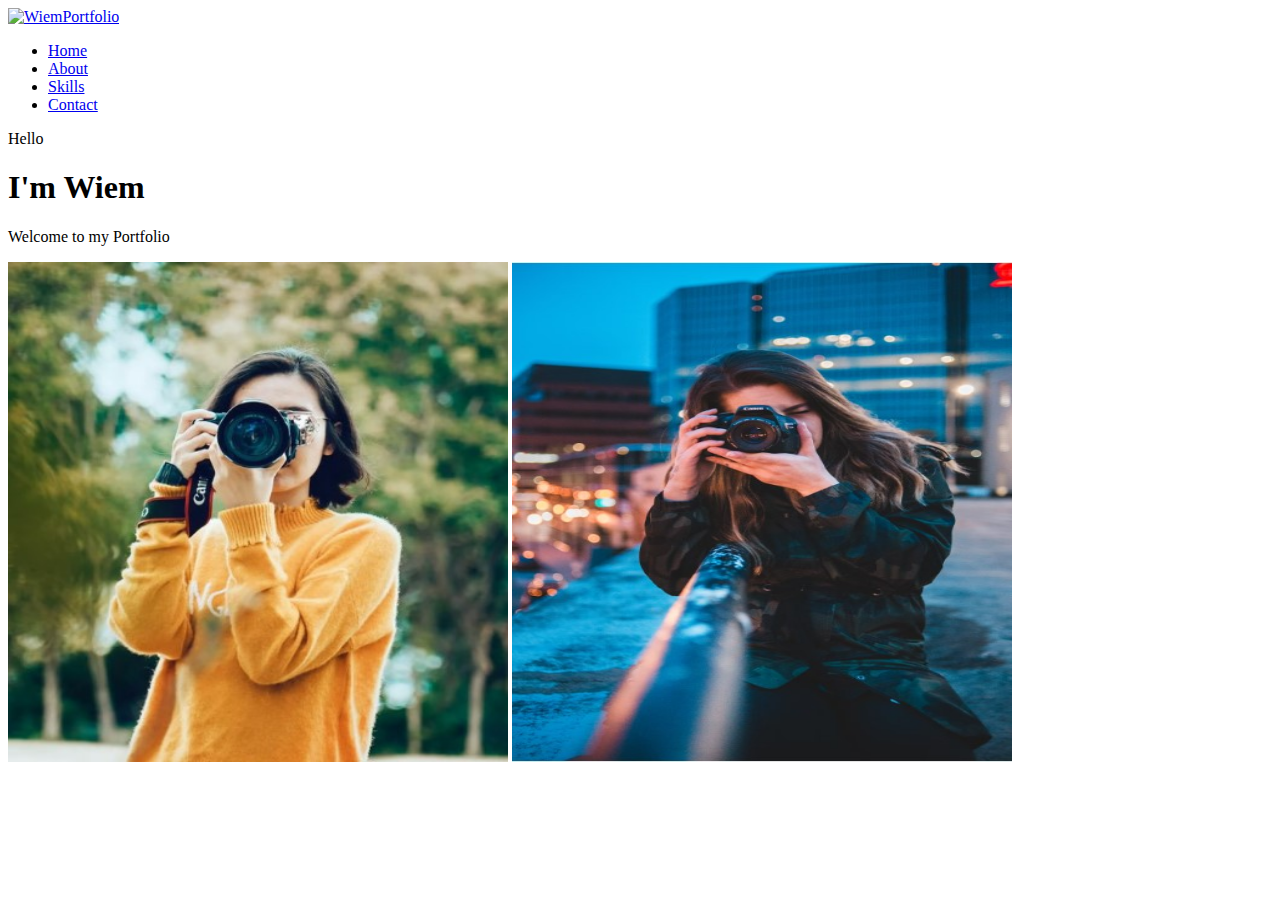
==== index.html @ abc271b1 "Project web" ====
<!DOCTYPE html>
<html>

    <head>
        <meta charset="UTF-8">
        <title>Home</title>
    </head>

    <body>
        <div class="container">
            <nav>
                <div class="logo"><a href="index.html"><img src="" alt="WiemPortfolio"></a></div>
                <ul class="navItems">
                    <li><a href="index.html">Home</a></li>
                    <li><a href="about.html">About</a></li>
                    <li><a href="skills.html">Skills</a></li>
                    <li><a href="contact.html">Contact</a></li>
                </ul>
            </nav>
            <div class="wrapper">
                <div class="cols cols0">
                    <span class="topline">Hello</span>
                    <h1>I'm <span class="multiText">Wiem</span></h1>
                    <p>Welcome to my Portfolio</p>
                </div>
                <div class="cols cols1">
                    <div class="imgbox">
                        <img src="src/Screenshot 2023-11-19 114545.jpg" alt="picture1" height="500" width="500">
                        <img src="src/Screenshot 2023-11-19 115004.jpg" alt="picture2" height="500" width="500">
                    </div>
                </div>
            </div>
        </div>
        
    </body>
</html>
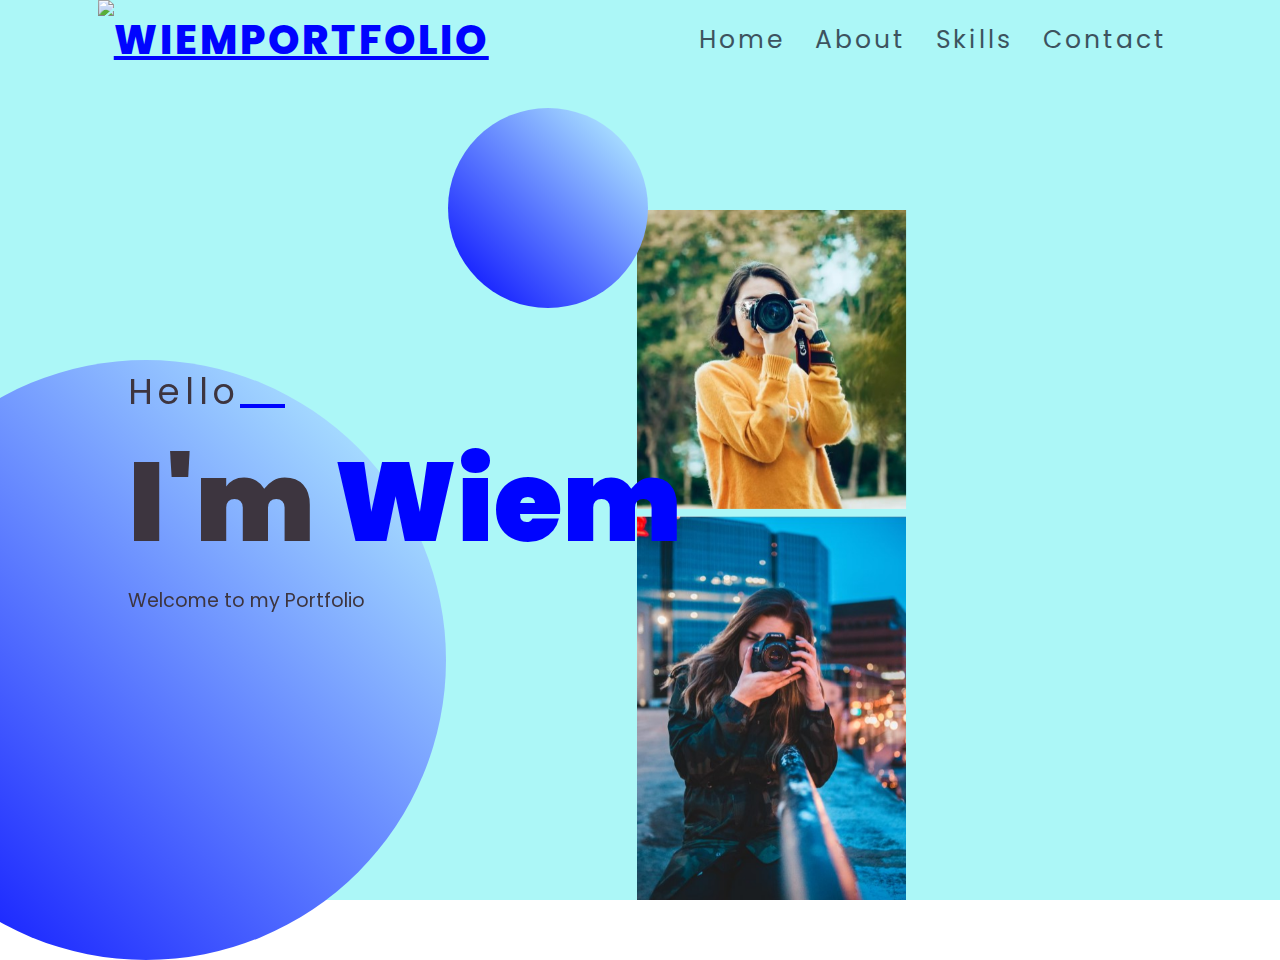
==== commit 6a050521: "travail css" ====
--- a/index.html
+++ b/index.html
@@ -4,6 +4,8 @@
     <head>
         <meta charset="UTF-8">
         <title>Home</title>
+        <link rel="stylesheet" href="style.css">
+        <link rel="stylesheet" href="https://cdnjs.cloudflare.com/ajax/libs/font-awesome/6.2.1/css/all.min.css">
     </head>
 
     <body>
--- a/style.css
+++ b/style.css
@@ -0,0 +1,183 @@
+/*ay haja fyha .w mb3dha ktiba hadhyka class deja 3amlin leha delcaration fy html class tnajem ta5dem byha barcha marrat par contre id ta5dem byha marra wa7da*/
+@import url('https://fonts.googleapis.com/css?family=Poppins:400,600,900');  /* hadhy importena librairie bch najemna naktbou bel font hadha "poppins" */
+/* etoile hadhy m3ntha 5dma mta3 css 3la page web kemla*/
+*{
+    margin: 0;
+    padding: 0;
+    box-sizing: border-box; /* hadhy pour determiner largeur w hauteur mta3 element html */
+    font-family: 'poppins',sans-serif; /* hadhy police mta3 lektiba */
+}
+/* 5edma css 3al balise body*/
+body{
+    overflow: hidden;
+}
+/*hadhy class barka*/
+.container{
+    width: 100%;
+    min-height: 100vh; /* hadhy minimun hauteur*/
+    background-color: rgb(172, 247, 247); /* coleur  ta3 arriere plan hadhy*/
+}
+/* 5edma css 3al balise nav*/
+nav{
+    display: flex;
+    width: 100%;
+    justify-content: space-around;
+    height: 80px;
+    line-height: 80px;
+    z-index: 111;
+}
+/*hadhy class + balise li f west class hadhyka*/
+.logo a{
+    display: flex;
+    font-size: 40px;/* taille mta3 texte hadhy */
+    font-weight: 800; /*hadhy wazn mta3 texte mn rgiga 7ata lin twalli 5chyna bch t3mlha rgiga ta3ml par exemple 100*/
+    color: #0004ff; /*hadhy couleur mta3 texte*/
+    letter-spacing: 3px;/* hadhy no9sdou beha espacement ma byn el7orouf*/
+    cursor: pointer;
+    text-transform: uppercase;/*hadhy ktiba bch n7awlouha lel majuscule*/
+}
+.navItems{
+    display: flex;
+}
+.navItems li{
+    list-style: none;
+    margin: 0 15px;
+}
+.navItems li a{
+    font-size: 25px;
+    color: #3d535f;
+    letter-spacing: 3px;
+    text-decoration: none;
+    text-transform: capitalize;/*exemple : "wiem hamed" bech twalli hekka kif na3mlou capitalize --> "Wiem Hamed"*/
+}
+.navItems li:hover a{
+    color: #0004ff;
+}
+
+.wrapper{
+    display: flex;
+    width: 100%;
+    height: calc(100vh - 80px);
+    justify-content: center;
+    align-items: center;
+    padding: 0 10%;
+    overflow: hidden;
+}
+.wrapper::before{
+    position: absolute;
+    content: ' ';
+    height: 600px;
+    width: 600px;
+    border-radius: 50%;
+    left: -12%;
+    top: 40%;
+    background: linear-gradient(45deg,#0004ff,rgb(192, 253, 255));
+    animation: object1 6s linear infinite;
+}
+.wrapper::after{
+    position: absolute;
+    content: ' ';
+    height: 200px;
+    width: 200px;
+    border-radius: 50%; /*hadhy bech ta3ml byha les angles ta3 hajet mdawra*/
+    left: 35%; /*positionement mta3 7aja mdwra li sna3tha mn cote horizontale */
+    top: 12%;/*positionement mta3 7aja mdwra li sna3tha mn cote verticale */
+    background: linear-gradient(45deg,#0004ff,rgb(192, 253, 255));
+    animation: object2 6s linear infinite;
+}
+
+/* hadhy w lmb3dha 5admin byha animation mta3 les cercles*/
+@keyframes object1 {
+    50%{
+        left: -13%;
+        top: 41%;
+    }
+    
+}
+@keyframes object2 {
+    50%{
+        left: 35%;
+        top: 10%;
+    }
+    
+}
+.cols{
+    width: 50%;
+}
+.cols0{
+    width: 60%;
+    z-index: 5;
+}
+.topline{
+    display: block;
+    position: relative;
+    font-size: 35px;
+    letter-spacing: 5px;
+    color: #3d353f;
+}
+.topline::after{
+    position: absolute;
+    content: ' ';
+    height: 4px;
+    width: 45px;
+    bottom: 10px;
+    background-color: #0004ff;
+}
+/* 5edma css 3al balise h1 elly hya titre b akber grandeur*/
+h1{
+    display: block;
+    font-size: 7em;
+    font-weight: 900;
+    color: #3d353f;
+}
+.multiText{
+    color: #0004ff;
+    text-transform: capitalize;
+}
+/* 5edma css 3al balise p elly hya paragraphe f html*/
+p{
+    display: block;/*type affichage element html*/
+    width: 90%;
+    font-size: 1.2em;
+    color:#3d353f;
+}
+.imgbox img{
+    position: relative;
+    height: 25%;/*hadhy hauteur bel français*/
+    width: calc(75% - 80px);
+    top: 80px;
+    right: 50px;
+    transform: rotateY(180deg);
+    animation: animateUser 4s linear infinite;
+}
+/* hadhy 5admin byha animation mta3 les photos*/
+@keyframes animateUser {
+    50%{
+        right: 30px;
+        top: -50px;
+    }
+}
+
+.btns{
+    width: 100%;/*hadhy dimension elly hya bel français largeur*/
+    position: relative;
+    left: 150px;
+}
+/* 5edma css 3al balise button*/
+button{
+    outline: none;
+    border: none;/*hadhy bordure*/
+    cursor: pointer; /*hadhy type mta3 curseur wa9t li n7otou curseur mta3 souris fi lblasa li hajetna byha kima button par exemple*/
+    font-size: 25px;
+    font-weight: 400;
+    color: #fff;
+    background-color: #3d353f;
+    padding: 8px 14px;/*hadhom aham hajtyn f dev web taw na3tyk photo bch tfaserlek */
+    margin: 40px 5px;/*hadhom aham hajtyn f dev web taw na3tyk photo bch tfaserlek */
+    letter-spacing: 2px;
+    text-transform: capitalize;
+    box-shadow: 0 15px 10px rgba(0,0,0,0.4);/*hadhy no9sed byha shadow mta3 button shadow bel anglais m3ntha dhel*/
+}
+button:hover{
+    background-color: #0004ff;
+}